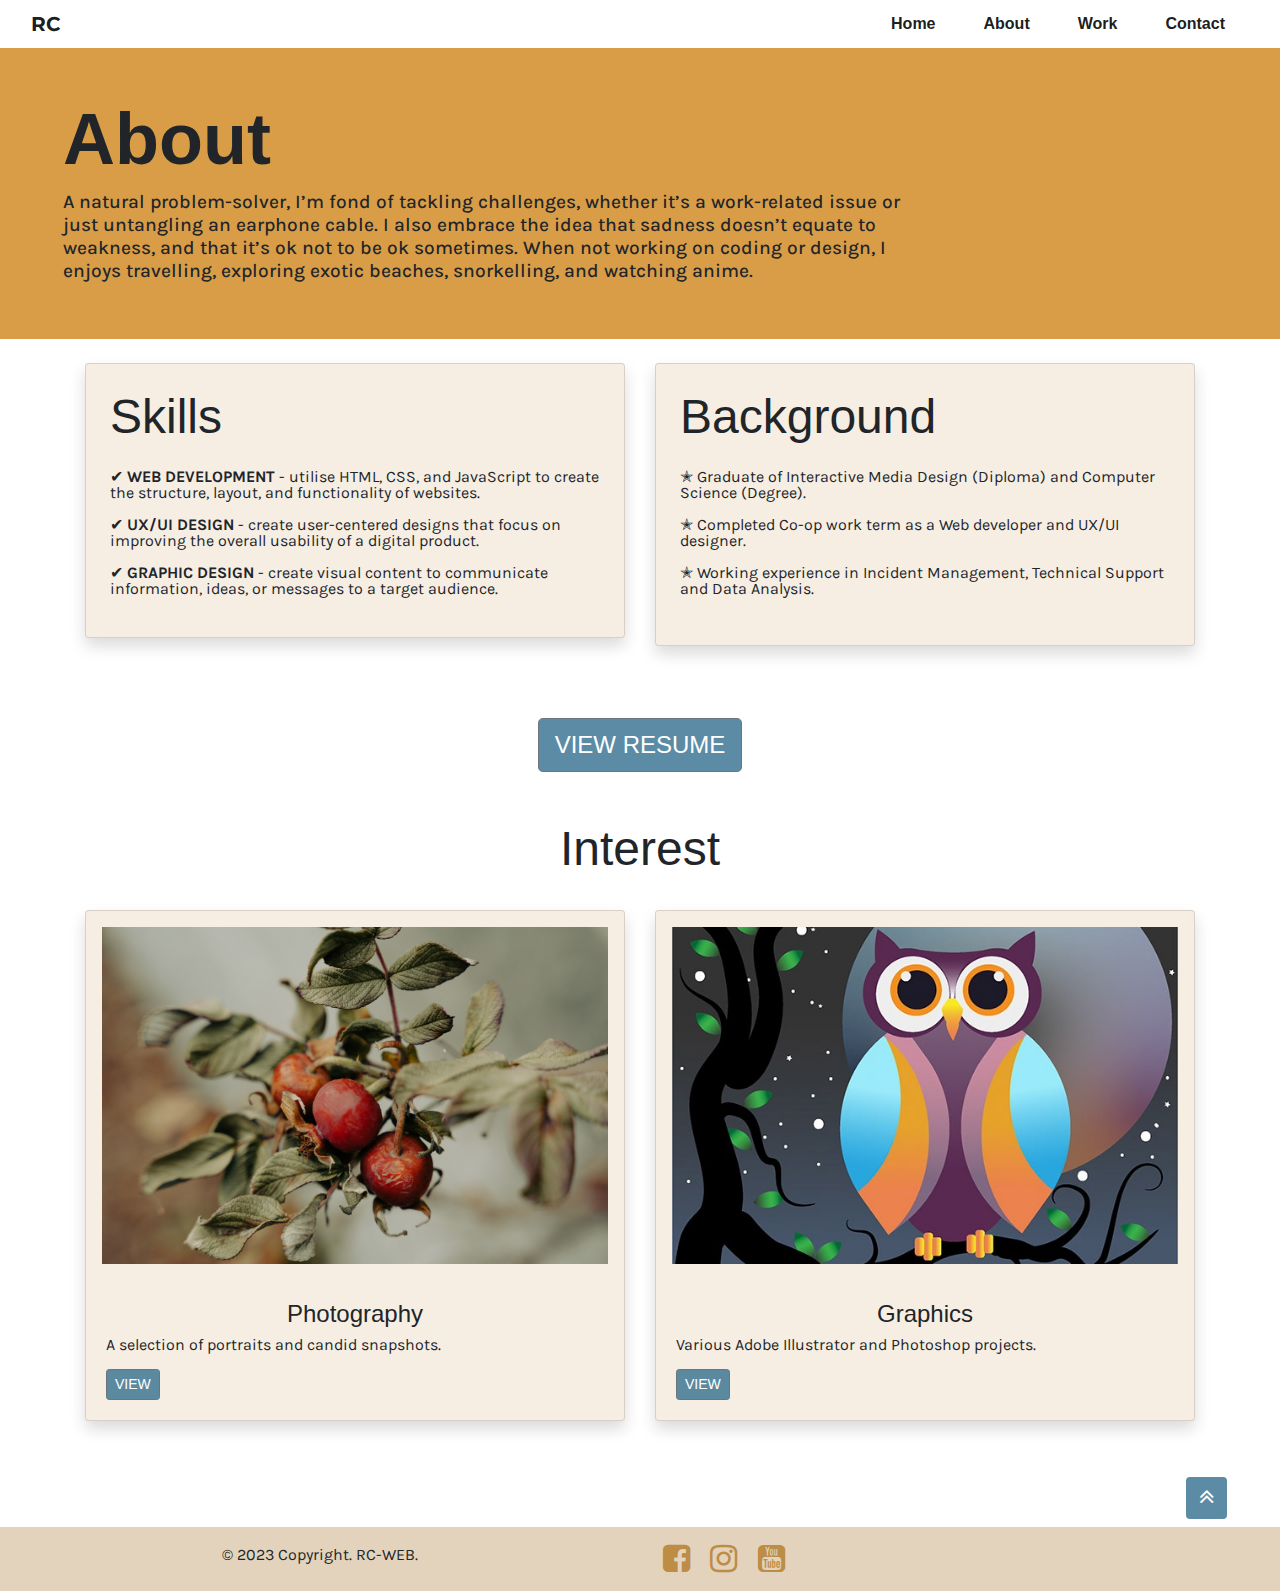
==== about.html @ f3b8b731 "Fix image issue in About page" ====
<!doctype html>
<html lang="en">
<head>
	<meta charset="UTF-8">
	<meta name="viewport" content="width=device-width, initial-scale=1.0">
	<title>RC-About</title>

    <!-- Icons-->
    <link rel="stylesheet" href="https://maxcdn.bootstrapcdn.com/font-awesome/4.4.0/css/font-awesome.min.css">

    <!-- Google Fonts -->
    <link rel="preconnect" href="https://fonts.googleapis.com">
    <link rel="preconnect" href="https://fonts.gstatic.com" crossorigin>
    <link href="https://fonts.googleapis.com/css2?family=Karla:wght@400;500;600&family=Montserrat:wght@400;500;600;700;800;900&display=swap" rel="stylesheet">

	  <!-- Bootstrap -->
    <link rel="stylesheet" href="https://cdnjs.cloudflare.com/ajax/libs/twitter-bootstrap/4.6.0/css/bootstrap.min.css"> 

    <!--Custom CSS-->
    <link rel="stylesheet" href="css/main.css">
</head>

<body>

  <!-- SKIP LINKS - Used .sr-only amd .sr-only-focusable class to visually hide interactive controls for skip links.
  Added id element for the return to top function and another .skip-color class to style skip link text -->
  <div class="skip" id="top">
    <a class="sr-only sr-only-focusable skip-color" href="#togglerNav">Skip to Navigation</a>
    <a class="sr-only sr-only-focusable skip-color" href="#main">Skip to Main Content</a>
  </div>

    
    <!-- HEADER AND NAV - Used .navbar and other nav classes to style navigation bar for large display. Added .navbar-brand to display the logo.
        Utilised .navbar-toggler and .navbar-collapse classes to desgin and control hamburger menu for small display.-->
    <header>
        <nav class="navbar bg-white navbar-light navbar-expand-md" role="navigation">
            <div class="container-fluid">
        
                <a href="index.html" class="navbar-brand font-weight-bold logo">RC</a>
                <button class="navbar-toggler toggler-color" type="button" data-bs-toggle="collapse" data-bs-target="#togglerNav"
                    aria-controls="togglerNav" aria-label="Toggle navigation">
                    <span class="navbar-toggler-icon toggler-color"></span> 
                </button>
            
                <div class="collapse navbar-collapse" id="togglerNav">
                    <ul class="nav-item navbar-nav ml-auto">
                        <li><a class="nav-link active px-lg-4 font-weight-bold" aria-current="page" href="index.html">Home</a></li>
                        <li><a class="nav-link active px-lg-4 font-weight-bold" aria-current="page" href="about.html">About</a></li>
                        <li><a class="nav-link active px-lg-4 font-weight-bold" aria-current="page" href="work.html">Work</a></li>
                        <li><a class="nav-link active px-lg-4 font-weight-bold" aria-current="page" href="contact.html">Contact</a></li>
                    </ul>
                </div>
            </div>
        </nav> 
    </header>
        

    <!--BANNER -  Used column class to align About header and description to the left side .container-fluid class sets width 100% at all breakpoints -->
        <section class="container-fluid" role="complementary">
                <div class="row p-4 p-lg-5 container-bg">
                    <div class="col-md-9">
                        <h1 class="display-2 font-weight-bold heading" role="heading">About</h1> 
                        <p class="h6 text-description">A natural problem-solver, I’m fond of tackling challenges, whether it’s a work-related issue or just untangling an earphone cable. I also embrace the idea that sadness doesn’t equate to weakness, and that it’s ok not to be ok sometimes. When not working on coding or design, I enjoys travelling, exploring exotic beaches, snorkelling, and watching anime. </p> 
                    </div>
                </div>
        </section>

    
    <!-- MAIN - Used row and column classes to create 2 columns in big viewports and stack elements in 1 column for smaller displays. 
    Added .card class to wrap skills and background elements.Set height of cards to 100 for all breakpoints to ensure balanced spacing -->
     <main role="main" id="main">
 
        <section class="skills-background" role="complementary">
            <div class="container">
                <div class="row my-4">
                  <div class="col-sm col-md-6 col-lg-6 mb-2">
                    <div class="card shadow p-4 card-bg h-100"> 
                    <h2 class="sub-heading pb-3">Skills</h2>
                        <p>&#10004; <strong>WEB DEVELOPMENT </strong> - utilise  HTML, CSS, and JavaScript to create the structure, layout, and functionality of websites.</p>
                        <p>&#10004; <strong>UX/UI DESIGN </strong>- create user-centered designs that focus on improving the overall usability of a digital product.</p>
                        <p>&#10004; <strong>GRAPHIC DESIGN </strong> -  create visual content to communicate information, ideas, or messages to a target audience.</p>
                    </div>
                  </div>

                  <div class="col-sm col-md-6 col-lg-6">
                    <div class="card shadow p-4 card-bg h-100"> 
                    <h2 class="sub-heading pb-3">Background</h2>
                        <p class="pb-md-3 pb-lg-2 pb-xl-0"> &#10029; Graduate of Interactive Media Design (Diploma)  and Computer Science (Degree).</p>
                        <p class="pb-md-4 pb-lg-3 pb-xl-0"> &#10029; Completed Co-op work term as a Web developer and UX/UI designer.</p>
                        <p class="pb-md-4 pb-lg-4 pb-xl-0"> &#10029; Working experience in Incident Management, Technical Support and Data Analysis.</p>        
                  </div>
                </div>
                </div>
            </div>    
        </section>

        <!-- VIEW RESUME - created a button using .btn class to link user to view resume -->
        <div class="p-5 text-center" role="complementary">
          <a class="view-resume btn btn-secondary btn-lg" href="#" role="button">VIEW RESUME</a>
        </div>

        <!-- INTEREST - Used row and column classes to create 2 columns in big viewports and stack elements in 1 column for smaller displays. 
        Added .card and .card-body classes to wrap image and text elements of Photography and Graphic. Set height of cards to 100 for all breakpoints
        to ensure alignment -->
        <section class="interest" role="complementary">
        <div class="container">
            <h2 class="sub-heading text-center pb-4">Interest</h2>
            <div class="row mb-5 ">
                
            <div class="col-sm col-md-6 col-lg-6 mb-2 ">
                <div class="card shadow card-bg h-100">    
                    <picture> <!--Added picture and source elements to optimize images for small and large screens.  -->
                        <source srcset="images/photography-900_x_600.png" type="image/svg+xml" media="(max-width:720px)">
                        <img src="images/photography-1452_x_968.png" class="img-fluid mx-auto d-block w-70 p-3" alt="photo of a branch with leaves and red round fruit">
                    </picture> 
           
                <div class="card-body">
                    <h3 class="sub-heading2 text-center">Photography</h3>
                    <p class="text-left">A selection of portraits and candid snapshots.</p>
                    <a class="btn btn-secondary btn-sm  text-center" href="#" role="button">VIEW</a>
                </div>
              </div>
            </div>

            <div class="col-sm col-md-6 col-lg-6 mb-2">
                <div class="card shadow card-bg h-100"> 
                    <picture> <!--Added picture and source elements to optimize images for small and large screens.  -->
                        <source srcset="images/graphics-500_x_400.jpeg" type="image/svg+xml" media="(max-width:720px)">
                        <img src="images/graphics-600_x_400.jpeg" class="img-fluid mx-auto d-block w-70 p-3" alt="illustration of an owl">
                    </picture> 
    
                <div class="card-body">
                    <h3 class="sub-heading2 text-center">Graphics</h3>
                    <p class="text-left">Various Adobe Illustrator and Photoshop projects.</p>
                    <a class="btn btn-secondary btn-sm text-center" href="#" role="button">VIEW</a>
                </div>
              </div>
            </div>    
        
            </div>
        </div>
        </section>


        <!--BACK TO TOP BUTTON - Used .offset class to position back to top button to far right of the display in different viewports . 
        Added id element to enable return to top function -->
        <div class="row mb-2">
            <div class="col-6 offset-4 offset-md-5 offset-lg-5 "></div>
            <a class="btn btn-md text-white" href="#top" role="button" aria-label="Return to top button"> <i class="fa fa-angle-double-up skip-btn"></i></a>
        </div>

    </main>


<!-- FOOTER - Used row and column classes to create 2 columnns in big viewports. Added .text-start/end class to align elements on opposite ends 
when viewd on big displays and .text-center class to align elements in the center on small displays -->
<footer role="contentinfo">
    <div class="container-fluid footer-background text-black py-3">
      <div class="row align-items-center">
        <div class="col-lg-6 text-center text-lg-start mb-2">
          <p class="mb-0">©  2023 Copyright. RC-WEB.</p>
        </div>
        <div class="col-lg-6 text-lg-end">
           <div class="socmed-icons">
            <a href="https://www.facebook.com" aria-label="Facebook"><i class="fa fa-facebook-square mx-2 fa-2x"></i></a>
            <a href="https://www.instagram.com" aria-label="Instagram"><i class="fa fa-instagram mx-2 fa-2x"></i></a>
            <a href="https://www.youtube.com/" aria-label="Youtube"><i class="fa fa-youtube-square mx-2 fa-2x"></i></a>
        </div>
        </div>
      </div>
    </div>
</footer>
  
<!-- Bootstrap js -->
<script src="https://cdn.jsdelivr.net/npm/bootstrap@5.0.2/dist/js/bootstrap.bundle.min.js" integrity="sha384-MrcW6ZMFYlzcLA8Nl+NtUVF0sA7MsXsP1UyJoMp4YLEuNSfAP+JcXn/tWtIaxVXM" crossorigin="anonymous"></script> 

</body>
</html>
---- css/main.css ----
/* HTML5 display-role reset for older browsers */
article, aside, details, figcaption, figure, 
footer, header, hgroup, menu, nav, section {
	display: block;
}
body {
	line-height: 1;
}
ol, ul {
	list-style: none;
}
blockquote, q {
	quotes: none;
}
blockquote:before, blockquote:after,
q:before, q:after {
	content: '';
	content: none;
}
table {
	border-collapse: collapse;
	border-spacing: 0;
}

 /* Fonts
font-family: 'Karla', sans-serif;
font-family: 'Montserrat', sans-serif; */


* {
    margin:0;
    padding: 0;
    box-sizing: border-box;  
}

/* CSS Variables declaration. :root pseudo-class is used to define a global CSS variables */
:root {
    --main-color:#D99D47;
    --secondary-color:#387391d1;
    --footer-bg-color:#E3D3BC; 
    --socmed-color:#BD8C45;
    --skip-links:#a81010; 
    --card-bg-color:#f7eee3;
    --contact-color:#000000c7;
    --sky-blue:#3397c9;
    --black:#000000;
    --gray:#808080;

}

/* ----- Skip Link/Focus state/Return to Top  styling------- */

.skip-color {
   color: var(--skip-links);
   font-weight: bold;    
}

.skip-btn {
    font-size: 1.5rem; 
}

/* ----- Container, Navigation, and Footer styling------- */
.container-bg { 
    background-color: var(--main-color);
}

.navbar-toggler.toggler-color {
    border-color:var(--black);
}

.logo, h1 h2 {
    font-family: 'Montserrat', sans-serif;
}

p {
    font-family:'Karla', sans-serif;
}

ul li:hover {
   background-color:var(--main-color);
}

.logo:hover {
    background-color:var(--main-color);
}

.btn {
    background-color: var(--secondary-color);
}

.socmed-icons .fa {
   color: var(--socmed-color);
}

.footer-background {
    background-color: var(--footer-bg-color);
}


/*-----------------------------------------------------
                        SMALL SCREEN
-------------------------------------------------------*/

/* HOME */

/* Styling such as color and font size for small screens  */

.home-icon .fa {
    color:var(--main-color);
}

.home-icon .fa:hover {
    color: var(--gray);
}

.home-icon {
    font-size:2rem;
}

.home-heading {
    font-size: 4rem;
}

.home-banner-bio {
    color: var(--sky-blue);
    font-size: 2rem; 
}

.sub-heading {
    font-size: 2rem;
}

/* Fade in animation for home page heading, subheading, and icons using Animate.jss library. 
Webkit prefix is used to target browsers that use the WebKit rendering engine. 
Added transform:translate3d function to move element along the x-axis, y-axis, and z-axis. 
Using this, header elements moved 1000px to the right along the x-axis. Keyframes start with 
an opacity of 0 and end with an opacity of 1, creating a fade-in effect.*/
@-webkit-keyframes fade-in { 
    from {
      opacity: 0;
      -webkit-transform: translate3d(-1000px, 0, 0);
      transform: translate3d(-1000px, 0, 0);
    }
  
    to {
      opacity: 1;
      -webkit-transform: translate3d(0, 0, 0);
      transform: translate3d(0, 0, 0);
    }
  }
  @keyframes fade-in {
    from {
      opacity: 0;
      -webkit-transform: translate3d(-1000px, 0, 0);
      transform: translate3d(-1000px, 0, 0);
    }
  
    to {
      opacity: 1;
      -webkit-transform: translate3d(0, 0, 0);
      transform: translate3d(0, 0, 0);
    }
  }
  .animate__fade-in {
    -webkit-animation-name: fade-in;
    animation-name: fade-in;
  }

/* ABOUT */

.card-bg {
    background-color: var(--card-bg-color);
}

.heading {
    font-size: 3rem;
}

.sub-heading2{
    font-size: 1.5rem;
}


/* CONTACT */

.contact-text {
    font-size: 3rem;
    color: var(--contact-color);
    font-family: 'Montserrat', sans-serif;
}

.contact-icon .fa {
    color:var(--contact-color);
    font-size: 1.5rem;
}

/*-----------------------------------------------------
                        LARGE SCREEN
-------------------------------------------------------*/


@media screen and (min-width:720px) { 

/* HOME */

/* Styling such as color and font size for large screens  */

.home-icon {
    font-size:2.5rem;
}

.home-heading {
    font-size: 6rem;
}

.home-banner-bio {
    font-size: 2.5rem; 
}

.sub-heading {
    font-size: 3rem ;
}

.text-description {
    font-size: 1.2rem;
}

/* ABOUT */

.heading {
    font-size: 4.5rem;
}

.view-resume {
    font-size: 1.5rem;
}

/* WORK */
.work-sub-heading {
    font-size: 2.5rem;
}

/* CONTACT */

.contact-text {
    font-size: 4.5rem;    
}

.contact-icon .fa {
    font-size: 2rem;
}

.contact-icon .fa:hover {
    color:var(--gray);
}

}
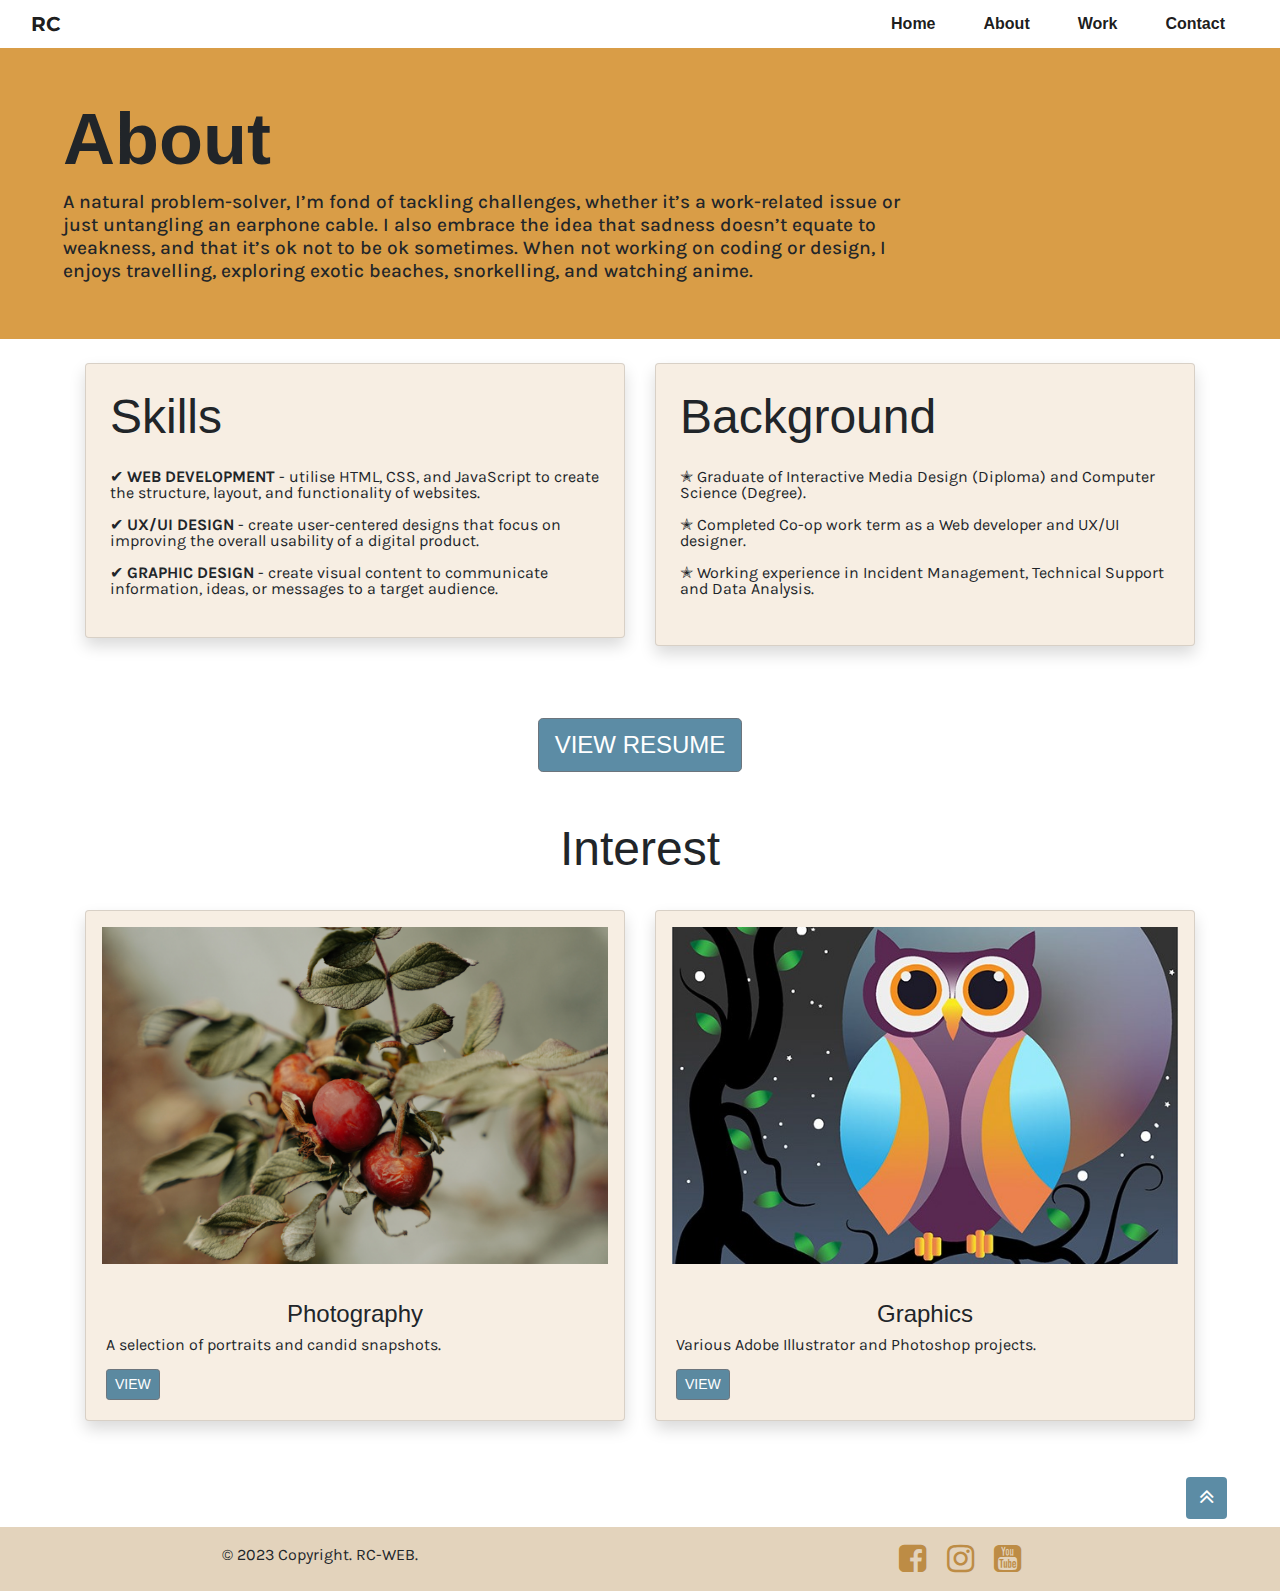
==== commit f244e74a: "Validate accessibility for Work page" ====
--- a/about.html
+++ b/about.html
@@ -125,7 +125,7 @@
             <div class="col-sm col-md-6 col-lg-6 mb-2">
                 <div class="card shadow card-bg h-100"> 
                     <picture> <!--Added picture and source elements to optimize images for small and large screens.  -->
-                        <source srcset="images/graphics-500_x_400.jpeg" type="image/svg+xml" media="(max-width:720px)">
+                        <source srcset="images/graphics-500_x_350.jpeg" type="image/svg+xml" media="(max-width:720px)">
                         <img src="images/graphics-600_x_400.jpeg" class="img-fluid mx-auto d-block w-70 p-3" alt="illustration of an owl">
                     </picture> 
     
@@ -153,14 +153,14 @@
 
 
 <!-- FOOTER - Used row and column classes to create 2 columnns in big viewports. Added .text-start/end class to align elements on opposite ends 
-when viewd on big displays and .text-center class to align elements in the center on small displays -->
+when viewd on big displays. Elements align in the center on small displays -->
 <footer role="contentinfo">
     <div class="container-fluid footer-background text-black py-3">
       <div class="row align-items-center">
         <div class="col-lg-6 text-center text-lg-start mb-2">
           <p class="mb-0">©  2023 Copyright. RC-WEB.</p>
         </div>
-        <div class="col-lg-6 text-lg-end">
+        <div class="col-lg-6 text-center text-lg-end">
            <div class="socmed-icons">
             <a href="https://www.facebook.com" aria-label="Facebook"><i class="fa fa-facebook-square mx-2 fa-2x"></i></a>
             <a href="https://www.instagram.com" aria-label="Instagram"><i class="fa fa-instagram mx-2 fa-2x"></i></a>
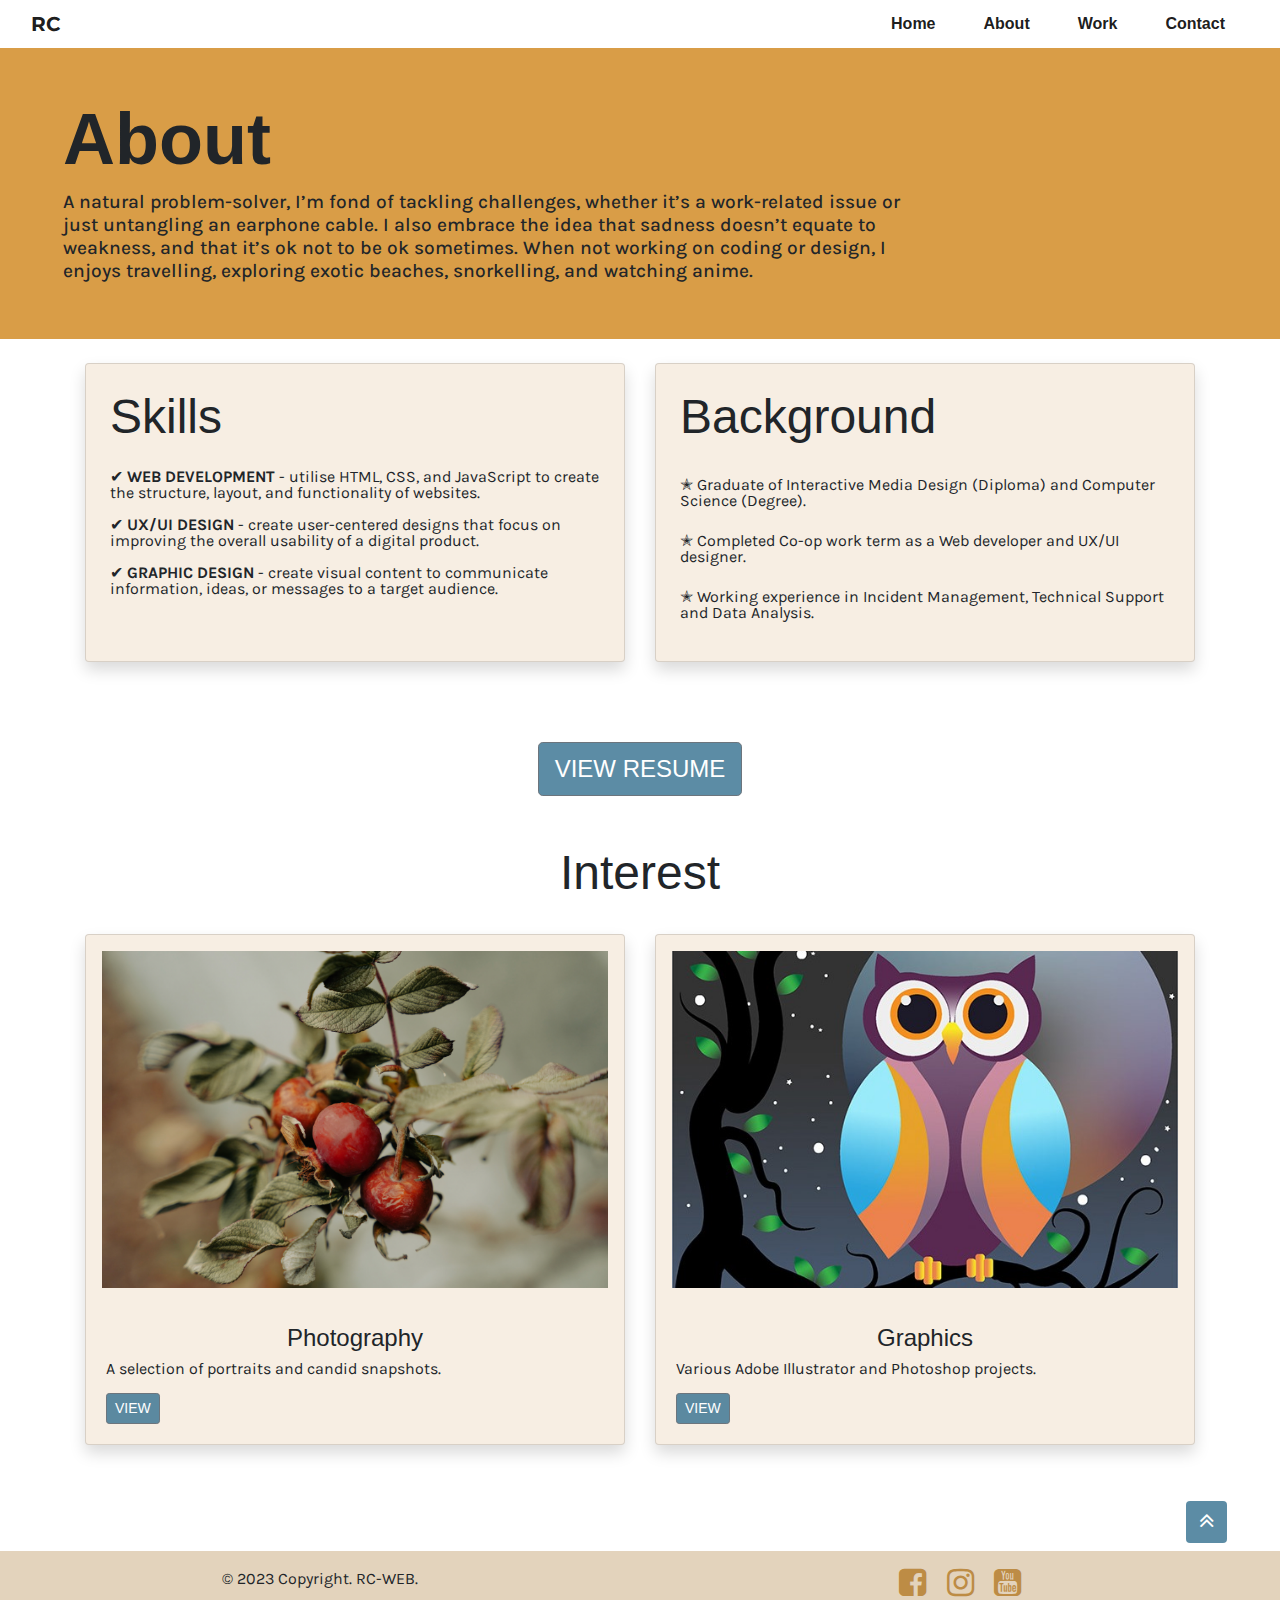
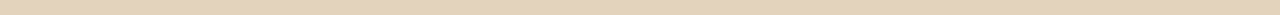
==== commit 94e1b6ce: "Update spacing and alignment" ====
--- a/about.html
+++ b/about.html
@@ -73,7 +73,7 @@
         <section class="skills-background" role="complementary">
             <div class="container">
                 <div class="row my-4">
-                  <div class="col-sm col-md-6 col-lg-6 mb-2">
+                  <div class="col-md-6 col-lg-6 mb-2">
                     <div class="card shadow p-4 card-bg h-100"> 
                     <h2 class="sub-heading pb-3">Skills</h2>
                         <p>&#10004; <strong>WEB DEVELOPMENT </strong> - utilise  HTML, CSS, and JavaScript to create the structure, layout, and functionality of websites.</p>
@@ -82,12 +82,12 @@
                     </div>
                   </div>
 
-                  <div class="col-sm col-md-6 col-lg-6">
+                  <div class="col-md-6 col-lg-6 mb-2">
                     <div class="card shadow p-4 card-bg h-100"> 
-                    <h2 class="sub-heading pb-3">Background</h2>
-                        <p class="pb-md-3 pb-lg-2 pb-xl-0"> &#10029; Graduate of Interactive Media Design (Diploma)  and Computer Science (Degree).</p>
-                        <p class="pb-md-4 pb-lg-3 pb-xl-0"> &#10029; Completed Co-op work term as a Web developer and UX/UI designer.</p>
-                        <p class="pb-md-4 pb-lg-4 pb-xl-0"> &#10029; Working experience in Incident Management, Technical Support and Data Analysis.</p>        
+                    <h2 class="sub-heading pb-3 pb-md-4">Background</h2>
+                        <p class="mb-sm-4 mb-lg-4"> &#10029; Graduate of Interactive Media Design (Diploma)  and Computer Science (Degree).</p>
+                        <p class="mb-sm-4 mb-lg-4"> &#10029; Completed Co-op work term as a Web developer and UX/UI designer.</p>
+                        <p class="mb-sm-4 mb-lg-3"> &#10029; Working experience in Incident Management, Technical Support and Data Analysis.</p>        
                   </div>
                 </div>
                 </div>
@@ -96,7 +96,7 @@
 
         <!-- VIEW RESUME - created a button using .btn class to link user to view resume -->
         <div class="p-5 text-center" role="complementary">
-          <a class="view-resume btn btn-secondary btn-lg" href="#" role="button">VIEW RESUME</a>
+          <a class="view-resume btn btn-secondary btn-lg" href="https://acrobat.adobe.com/link/review?uri=urn:aaid:scds:US:2605f322-e30c-48a2-885c-5b32663e6f5d" role="button">VIEW RESUME</a>
         </div>
 
         <!-- INTEREST - Used row and column classes to create 2 columns in big viewports and stack elements in 1 column for smaller displays. 
@@ -110,14 +110,14 @@
             <div class="col-sm col-md-6 col-lg-6 mb-2 ">
                 <div class="card shadow card-bg h-100">    
                     <picture> <!--Added picture and source elements to optimize images for small and large screens.  -->
-                        <source srcset="images/photography-900_x_600.png" type="image/svg+xml" media="(max-width:720px)">
+                        <source srcset="images/photography-900_x_600.png" type="image" media="(max-width:720px)">
                         <img src="images/photography-1452_x_968.png" class="img-fluid mx-auto d-block w-70 p-3" alt="photo of a branch with leaves and red round fruit">
                     </picture> 
            
                 <div class="card-body">
                     <h3 class="sub-heading2 text-center">Photography</h3>
                     <p class="text-left">A selection of portraits and candid snapshots.</p>
-                    <a class="btn btn-secondary btn-sm  text-center" href="#" role="button">VIEW</a>
+                    <a class="btn btn-secondary btn-sm  text-center" href="https://rouecuadra.myportfolio.com/photos" role="button">VIEW</a>
                 </div>
               </div>
             </div>
@@ -125,14 +125,14 @@
             <div class="col-sm col-md-6 col-lg-6 mb-2">
                 <div class="card shadow card-bg h-100"> 
                     <picture> <!--Added picture and source elements to optimize images for small and large screens.  -->
-                        <source srcset="images/graphics-500_x_350.jpeg" type="image/svg+xml" media="(max-width:720px)">
+                        <source srcset="images/graphics-500_x_350.jpeg" type="image" media="(max-width:720px)">
                         <img src="images/graphics-600_x_400.jpeg" class="img-fluid mx-auto d-block w-70 p-3" alt="illustration of an owl">
                     </picture> 
     
                 <div class="card-body">
                     <h3 class="sub-heading2 text-center">Graphics</h3>
                     <p class="text-left">Various Adobe Illustrator and Photoshop projects.</p>
-                    <a class="btn btn-secondary btn-sm text-center" href="#" role="button">VIEW</a>
+                    <a class="btn btn-secondary btn-sm text-center" href="https://rouecuadra.myportfolio.com/graphics-1" role="button">VIEW</a>
                 </div>
               </div>
             </div>    
--- a/css/main.css
+++ b/css/main.css
@@ -195,6 +195,10 @@
     font-size: 1.5rem;
 }
 
+.contact-icon .fa:hover {
+    color:var(--gray);
+}
+
 /*-----------------------------------------------------
                         LARGE SCREEN
 -------------------------------------------------------*/
@@ -251,8 +255,6 @@
     font-size: 2rem;
 }
 
-.contact-icon .fa:hover {
-    color:var(--gray);
-}
+
 
 }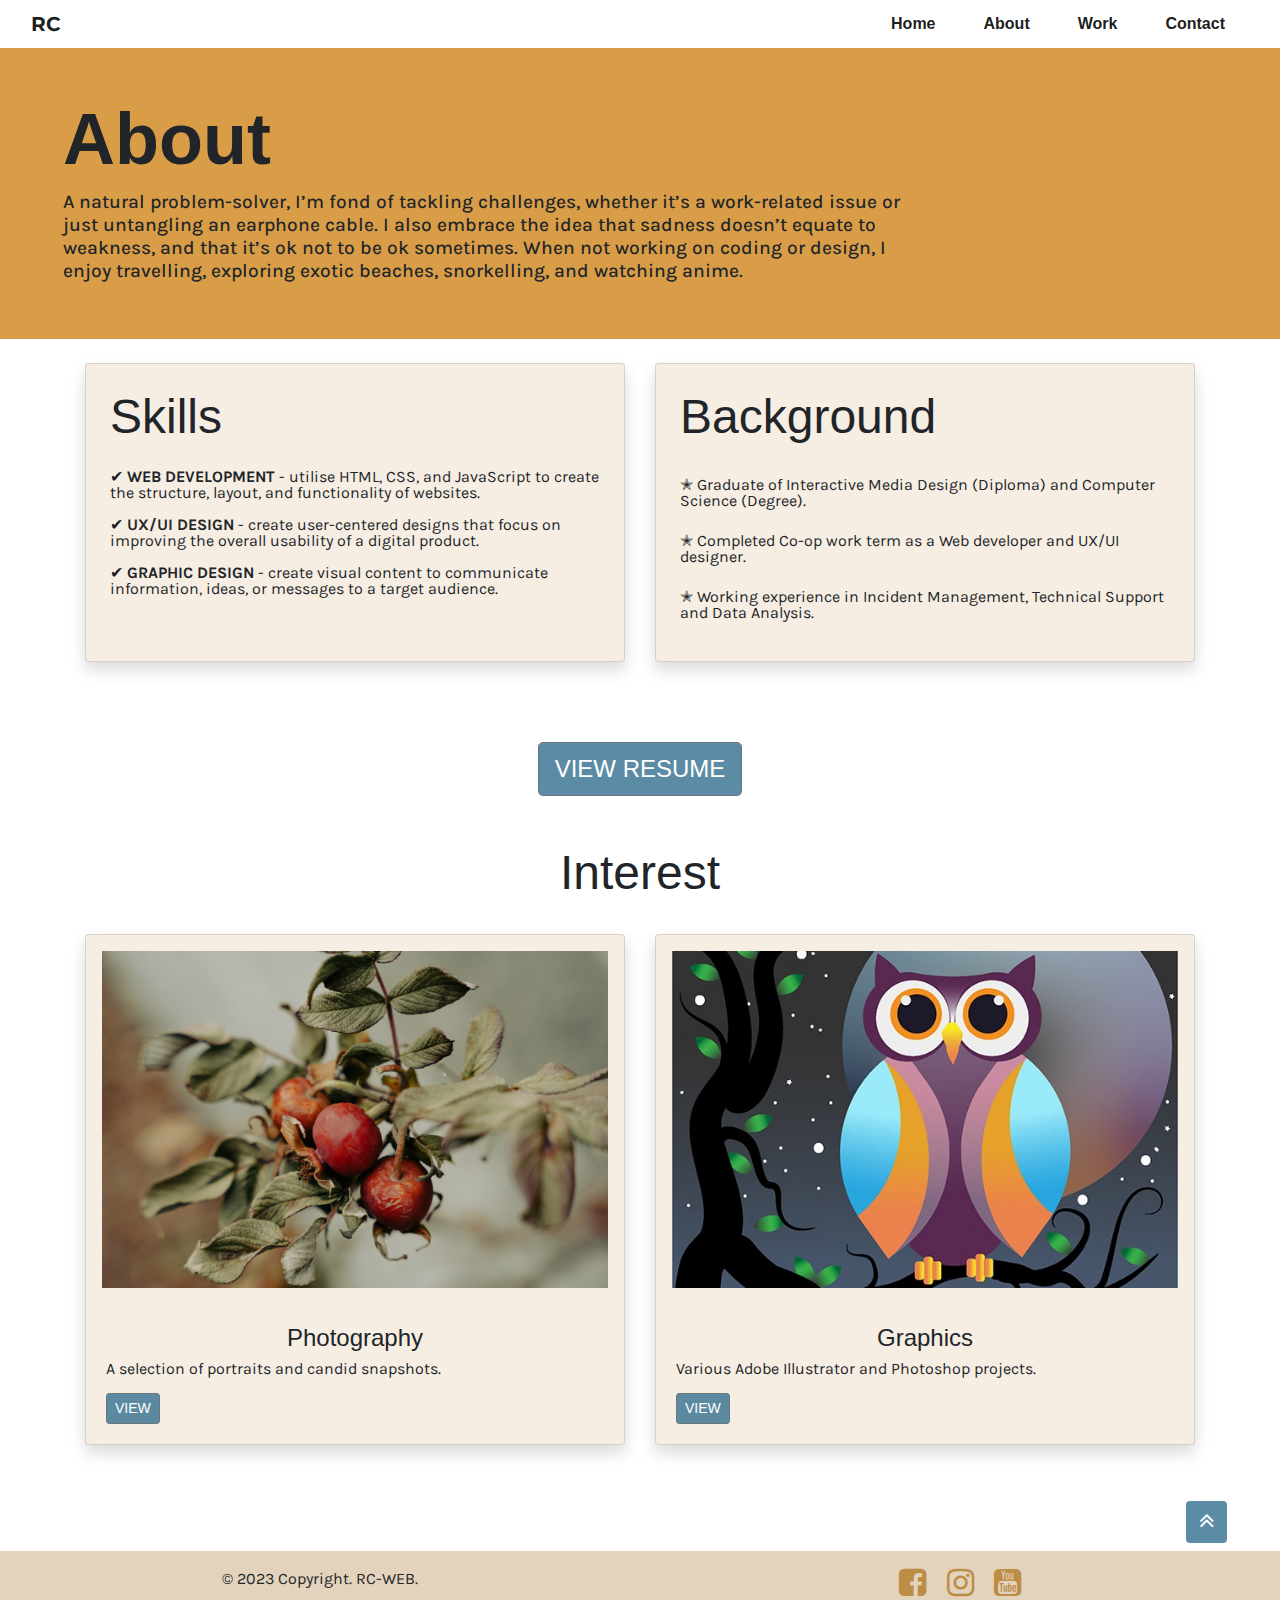
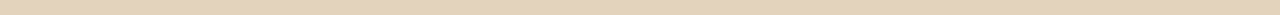
==== commit 860f6539: "Update about description" ====
--- a/about.html
+++ b/about.html
@@ -60,7 +60,7 @@
                 <div class="row p-4 p-lg-5 container-bg">
                     <div class="col-md-9">
                         <h1 class="display-2 font-weight-bold heading" role="heading">About</h1> 
-                        <p class="h6 text-description">A natural problem-solver, I’m fond of tackling challenges, whether it’s a work-related issue or just untangling an earphone cable. I also embrace the idea that sadness doesn’t equate to weakness, and that it’s ok not to be ok sometimes. When not working on coding or design, I enjoys travelling, exploring exotic beaches, snorkelling, and watching anime. </p> 
+                        <p class="h6 text-description">A natural problem-solver, I’m fond of tackling challenges, whether it’s a work-related issue or just untangling an earphone cable. I also embrace the idea that sadness doesn’t equate to weakness, and that it’s ok not to be ok sometimes. When not working on coding or design, I enjoy travelling, exploring exotic beaches, snorkelling, and watching anime. </p> 
                     </div>
                 </div>
         </section>
@@ -110,10 +110,9 @@
             <div class="col-sm col-md-6 col-lg-6 mb-2 ">
                 <div class="card shadow card-bg h-100">    
                     <picture> <!--Added picture and source elements to optimize images for small and large screens.  -->
-                        <source srcset="images/photography-900_x_600.png" type="image" media="(max-width:720px)">
-                        <img src="images/photography-1452_x_968.png" class="img-fluid mx-auto d-block w-70 p-3" alt="photo of a branch with leaves and red round fruit">
-                    </picture> 
-           
+                        <source srcset="images/photography-900_x_600.png" type="image/svg+xml" media="(max-width:720px)">
+                        <img src="images/photography-1452_x_968.png" class="img-fluid mx-auto d-block w-70 p-3" alt="homepage of three star media">
+                    </picture>   
                 <div class="card-body">
                     <h3 class="sub-heading2 text-center">Photography</h3>
                     <p class="text-left">A selection of portraits and candid snapshots.</p>
@@ -125,7 +124,7 @@
             <div class="col-sm col-md-6 col-lg-6 mb-2">
                 <div class="card shadow card-bg h-100"> 
                     <picture> <!--Added picture and source elements to optimize images for small and large screens.  -->
-                        <source srcset="images/graphics-500_x_350.jpeg" type="image" media="(max-width:720px)">
+                        <source srcset="images/graphics-500_x_350.jpeg" type="image/svg+xml" media="(max-width:720px)">
                         <img src="images/graphics-600_x_400.jpeg" class="img-fluid mx-auto d-block w-70 p-3" alt="illustration of an owl">
                     </picture> 
     
--- a/css/main.css
+++ b/css/main.css
@@ -199,6 +199,16 @@
     color:var(--gray);
 }
 
+.sub-heading3 {
+    font-size: 1.5rem;
+
+}
+
+.sub-heading4 {
+    font-size: 1rem;
+
+}
+
 /*-----------------------------------------------------
                         LARGE SCREEN
 -------------------------------------------------------*/
@@ -255,6 +265,13 @@
     font-size: 2rem;
 }
 
+.sub-heading3 {
+    font-size: 2rem;
+}
+
+.sub-heading4 {
+    font-size: 1.5rem;
+}
 
 
 }